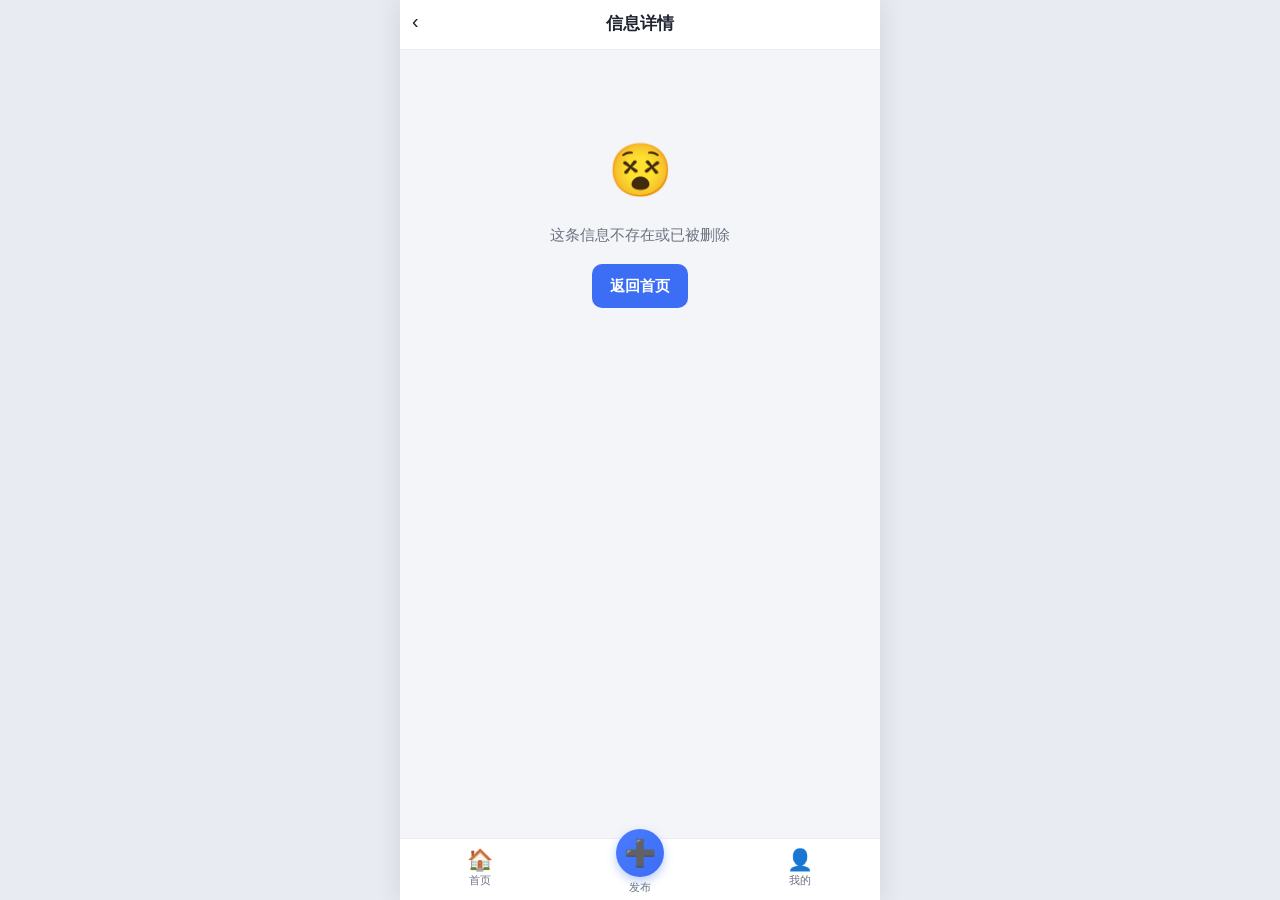
==== lost-found/detail.html @ a3d3715d "feat: 完成校园失物招领移动端Web初步构建 - 搭建首页、发布页、详情页、我的发布四个页面 - 实现 localStorage 数据层与示例数据初始化 - 实现首页列表展示、关键词搜索与筛选 -" ====
<!DOCTYPE html>
<html lang="zh-CN">
<head>
  <meta charset="UTF-8">
  <meta name="viewport" content="width=device-width, initial-scale=1.0, maximum-scale=1.0, user-scalable=no">
  <title>福大失物招领 - 信息详情</title>
  <link rel="stylesheet" href="css/style.css">
</head>
<body data-page="detail">
  <div class="app">
    <header class="page-header">
      <a class="back-btn" href="javascript:history.back()" aria-label="返回上一页">‹</a>
      <h2>信息详情</h2>
      <span class="header-placeholder"></span>
    </header>

    <main>
      <!-- 正常内容容器 -->
      <div id="detailWrap" class="detail" hidden>
        <!-- 标题区 -->
        <section class="detail-hero">
          <div class="hero-top">
            <span id="dTypeBadge" class="badge"></span>
            <span id="dStatus" class="status"></span>
          </div>
          <h2 id="dTitle"></h2>
          <p class="publish-time">发布时间：<span id="dCreatedAt"></span></p>
        </section>

        <!-- 基础信息 -->
        <section class="info-panel">
          <div class="info-row">
            <span class="info-label">物品类别</span>
            <span class="info-value" id="dCategory"></span>
          </div>
          <div class="info-row">
            <span class="info-label" id="dPlaceLabel">丢失地点</span>
            <span class="info-value" id="dLocation"></span>
          </div>
          <div class="info-row">
            <span class="info-label" id="dTimeLabel">丢失时间</span>
            <span class="info-value" id="dTime"></span>
          </div>
          <div class="info-row">
            <span class="info-label">发布者</span>
            <span class="info-value" id="dPublisher"></span>
          </div>
        </section>

        <!-- 描述 -->
        <section class="info-panel">
          <p class="panel-title">📝 物品描述</p>
          <p class="panel-content" id="dDescription"></p>
        </section>

        <!-- 联系方式 -->
        <section class="info-panel">
          <p class="panel-title">📞 联系方式</p>
          <div class="info-row">
            <div class="contact-value">
              <span class="contact-text" id="dContact"></span>
              <button type="button" class="btn btn-primary btn-copy" id="copyBtn">复制</button>
            </div>
          </div>
        </section>

        <!-- 状态操作（仅进行中显示） -->
        <div class="detail-actions" id="doneActionWrap">
          <button type="button" class="btn btn-primary btn-block" id="markDoneBtn"></button>
        </div>
      </div>

      <!-- 信息不存在 / 链接异常 -->
      <div id="notFound" class="not-found" hidden>
        <span class="empty-icon" style="font-size:52px;">😵</span>
        <p style="margin:12px 0 18px;color:var(--text-sub);">这条信息不存在或已被删除</p>
        <a class="btn btn-primary" href="index.html" style="display:inline-flex;">返回首页</a>
      </div>
    </main>

    <!-- 底部导航 -->
    <nav class="bottom-nav">
      <a class="nav-item" data-nav="index" href="index.html">
        <span class="nav-icon">🏠</span><span>首页</span>
      </a>
      <a class="nav-item nav-publish" data-nav="publish" href="publish.html">
        <span class="nav-icon">➕</span><span>发布</span>
      </a>
      <a class="nav-item" data-nav="mine" href="mine.html">
        <span class="nav-icon">👤</span><span>我的</span>
      </a>
    </nav>
  </div>

  <script src="js/storage.js"></script>
  <script src="js/common.js"></script>
  <script src="js/detail.js"></script>
</body>
</html>
---- lost-found/css/style.css ----
/* ============================================================
   福大失物招领 —— 全局样式
   移动端优先：页面最大宽度 480px 居中；不依赖任何外部字体/图片。
   ============================================================ */

/* ---------- 设计变量 ---------- */
:root {
  --primary: #3b6ef5;          /* 主色：校园蓝 */
  --primary-light: #e8efff;
  --lost: #f26a3d;             /* 寻物：暖橙 */
  --lost-light: #fff0e9;
  --found: #15a05c;            /* 招领：青绿 */
  --found-light: #e7f7ef;
  --text-main: #1f2430;
  --text-sub: #6b7280;
  --line: #ececf1;
  --bg: #f4f5f9;
  --card-bg: #ffffff;
  --danger: #e5484d;
  --radius: 14px;
  --shadow: 0 2px 10px rgba(31, 36, 48, 0.06);
  --nav-height: 62px;
}

* {
  margin: 0;
  padding: 0;
  box-sizing: border-box;
  -webkit-tap-highlight-color: transparent;
}

html, body {
  height: 100%;
}

body {
  font-family: -apple-system, BlinkMacSystemFont, 'PingFang SC', 'Hiragino Sans GB',
    'Microsoft YaHei', 'Helvetica Neue', Helvetica, Arial, sans-serif;
  font-size: 15px;
  color: var(--text-main);
  background: #e9ebf2;
  line-height: 1.55;
}

/* App 容器：手机上铺满，宽屏下最大 480px 居中，带边界阴影模拟手机 */
.app {
  max-width: 480px;
  min-height: 100vh;
  margin: 0 auto;
  background: var(--bg);
  box-shadow: 0 0 24px rgba(31, 36, 48, 0.12);
  padding-bottom: calc(var(--nav-height) + 20px); /* 给底部导航留位 */
}

a {
  color: inherit;
  text-decoration: none;
}

button {
  font-family: inherit;
  font-size: inherit;
  cursor: pointer;
  border: none;
  background: none;
}

input, select, textarea {
  font-family: inherit;
  font-size: 16px; /* >=16px 避免 iOS 聚焦自动放大 */
  color: var(--text-main);
}

.hidden {
  display: none !important;
}

/* ---------- 顶部区域 ---------- */
.app-header {
  position: sticky;
  top: 0;
  z-index: 20;
  background: linear-gradient(135deg, #4a7bff, #3b6ef5);
  color: #fff;
  padding: 14px 16px 12px;
}

.app-header h1 {
  font-size: 19px;
  font-weight: 700;
  margin-bottom: 10px;
}

.app-header .subtitle {
  font-size: 12px;
  opacity: 0.85;
  margin-left: 6px;
  font-weight: 400;
}

/* 搜索栏 */
.search-bar {
  display: flex;
  align-items: center;
  background: #fff;
  border-radius: 999px;
  padding: 0 14px;
  height: 40px;
}

.search-bar .search-icon {
  font-size: 15px;
  margin-right: 8px;
}

.search-bar input {
  flex: 1;
  border: none;
  outline: none;
  background: transparent;
  font-size: 15px;
}

/* 普通页面头部（发布/我的） */
.page-header {
  position: sticky;
  top: 0;
  z-index: 20;
  display: flex;
  align-items: center;
  height: 50px;
  padding: 0 12px;
  background: #fff;
  border-bottom: 1px solid var(--line);
}

.page-header .back-btn {
  width: 38px;
  height: 38px;
  font-size: 20px;
  color: var(--text-main);
}

.page-header h2 {
  flex: 1;
  text-align: center;
  font-size: 17px;
  font-weight: 600;
}

.page-header .header-placeholder {
  width: 38px;
}

/* ---------- Tab 与类别筛选 ---------- */
.toolbar {
  background: #fff;
  padding: 10px 16px;
  border-bottom: 1px solid var(--line);
  position: sticky;
  top: 83px; /* 紧贴首页头部 */
  z-index: 15;
}

.type-tabs {
  display: flex;
  background: var(--bg);
  border-radius: 999px;
  padding: 3px;
  margin-bottom: 10px;
}

.type-tab {
  flex: 1;
  height: 34px;
  line-height: 34px;
  text-align: center;
  border-radius: 999px;
  font-size: 14px;
  color: var(--text-sub);
  transition: all 0.2s;
}

.type-tab.active {
  background: #fff;
  color: var(--primary);
  font-weight: 600;
  box-shadow: 0 1px 4px rgba(31, 36, 48, 0.1);
}

.filter-row {
  display: flex;
  align-items: center;
}

.filter-row label {
  font-size: 13px;
  color: var(--text-sub);
  margin-right: 8px;
  white-space: nowrap;
}

.filter-row select {
  flex: 1;
  height: 34px;
  border: 1px solid var(--line);
  border-radius: 8px;
  padding: 0 10px;
  background: #fff;
  font-size: 14px;
  outline: none;
}

/* ---------- 列表与卡片 ---------- */
.list {
  padding: 12px 16px 4px;
}

.card {
  display: block;
  background: var(--card-bg);
  border-radius: var(--radius);
  padding: 14px;
  margin-bottom: 12px;
  box-shadow: var(--shadow);
  transition: transform 0.12s, box-shadow 0.12s;
}

.card:active {
  transform: scale(0.985);
  box-shadow: 0 1px 4px rgba(31, 36, 48, 0.08);
}

.card-top {
  display: flex;
  justify-content: space-between;
  align-items: center;
  margin-bottom: 8px;
}

.badge {
  display: inline-block;
  font-size: 12px;
  font-weight: 600;
  padding: 2px 10px;
  border-radius: 999px;
}

.badge-lost {
  color: var(--lost);
  background: var(--lost-light);
}

.badge-found {
  color: var(--found);
  background: var(--found-light);
}

.status {
  font-size: 12px;
  font-weight: 600;
  padding: 2px 10px;
  border-radius: 999px;
}

.status-active {
  color: var(--primary);
  background: var(--primary-light);
}

.status-done {
  color: #8a909c;
  background: #f0f1f5;
}

.card-title {
  font-size: 16px;
  font-weight: 600;
  margin-bottom: 6px;
  /* 最多两行 */
  display: -webkit-box;
  -webkit-line-clamp: 2;
  -webkit-box-orient: vertical;
  overflow: hidden;
}

.card-desc {
  font-size: 13px;
  color: var(--text-sub);
  margin-bottom: 10px;
  display: -webkit-box;
  -webkit-line-clamp: 2;
  -webkit-box-orient: vertical;
  overflow: hidden;
}

.card-meta {
  display: flex;
  flex-direction: column;
  gap: 4px;
  font-size: 13px;
  color: var(--text-sub);
  margin-bottom: 10px;
}

.card-foot {
  display: flex;
  justify-content: space-between;
  align-items: center;
  padding-top: 9px;
  border-top: 1px dashed var(--line);
  font-size: 12px;
  color: var(--text-sub);
}

/* ---------- 空状态 ---------- */
.empty {
  padding: 70px 30px;
  text-align: center;
  color: var(--text-sub);
}

.empty .empty-icon {
  font-size: 52px;
  display: block;
  margin-bottom: 14px;
}

.empty .empty-text {
  font-size: 15px;
  display: block;
  margin-bottom: 18px;
}

/* ---------- 按钮 ---------- */
.btn {
  display: inline-flex;
  align-items: center;
  justify-content: center;
  gap: 6px;
  min-height: 44px;
  padding: 0 18px;
  border-radius: 10px;
  font-size: 15px;
  font-weight: 600;
  transition: opacity 0.15s, transform 0.1s;
}

.btn:active {
  transform: scale(0.97);
}

.btn-block {
  display: flex;
  width: 100%;
}

.btn-primary {
  background: var(--primary);
  color: #fff;
}

.btn-primary:disabled {
  background: #b9c6e8;
  cursor: not-allowed;
}

.btn-outline {
  background: #fff;
  color: var(--primary);
  border: 1px solid var(--primary);
}

.btn-danger-outline {
  background: #fff;
  color: var(--danger);
  border: 1px solid #f3c2c4;
}

.btn-gray {
  background: #f0f1f5;
  color: var(--text-sub);
}

/* ---------- 表单（发布页） ---------- */
.form {
  padding: 14px 16px 20px;
}

/* 类型二选一切换 */
.type-switch {
  display: flex;
  gap: 10px;
  margin-bottom: 16px;
}

.type-option {
  flex: 1;
  border: 2px solid var(--line);
  border-radius: 12px;
  background: #fff;
  padding: 12px 0;
  text-align: center;
  font-size: 15px;
  font-weight: 600;
  color: var(--text-sub);
  transition: all 0.15s;
}

.type-option .type-emoji {
  display: block;
  font-size: 22px;
  margin-bottom: 2px;
}

.type-option.selected-lost {
  border-color: var(--lost);
  color: var(--lost);
  background: var(--lost-light);
}

.type-option.selected-found {
  border-color: var(--found);
  color: var(--found);
  background: var(--found-light);
}

.form-group {
  margin-bottom: 15px;
}

.form-group label {
  display: block;
  font-size: 14px;
  font-weight: 600;
  margin-bottom: 6px;
}

.form-group label .required {
  color: var(--danger);
  margin-right: 3px;
}

.form-control {
  width: 100%;
  min-height: 46px;
  border: 1px solid #dcdfe8;
  border-radius: 10px;
  background: #fff;
  padding: 10px 12px;
  outline: none;
  transition: border-color 0.15s;
}

.form-control:focus {
  border-color: var(--primary);
}

textarea.form-control {
  min-height: 96px;
  resize: vertical;
}

.form-group.has-error .form-control {
  border-color: var(--danger);
}

.error-text {
  display: none;
  font-size: 12px;
  color: var(--danger);
  margin-top: 4px;
}

.form-group.has-error .error-text {
  display: block;
}

.form-tip {
  font-size: 12px;
  color: var(--text-sub);
  margin-top: 4px;
}

.submit-bar {
  margin-top: 22px;
}

/* ---------- 详情页 ---------- */
.detail {
  padding: 14px 16px 20px;
}

.detail-hero {
  background: #fff;
  border-radius: var(--radius);
  padding: 16px;
  box-shadow: var(--shadow);
  margin-bottom: 12px;
}

.detail-hero .hero-top {
  display: flex;
  gap: 8px;
  margin-bottom: 10px;
}

.detail-hero h2 {
  font-size: 19px;
  line-height: 1.4;
  margin-bottom: 6px;
}

.detail-hero .publish-time {
  font-size: 12px;
  color: var(--text-sub);
}

.info-panel {
  background: #fff;
  border-radius: var(--radius);
  box-shadow: var(--shadow);
  margin-bottom: 12px;
  overflow: hidden;
}

.info-row {
  display: flex;
  padding: 13px 16px;
  font-size: 14px;
  border-bottom: 1px solid var(--line);
}

.info-row:last-child {
  border-bottom: none;
}

.info-row .info-label {
  width: 76px;
  color: var(--text-sub);
  flex-shrink: 0;
}

.info-row .info-value {
  flex: 1;
  word-break: break-all;
}

.panel-title {
  font-size: 14px;
  font-weight: 600;
  padding: 13px 16px 6px;
}

.panel-content {
  font-size: 14px;
  padding: 0 16px 14px;
  white-space: pre-wrap;
  word-break: break-all;
}

.contact-value {
  display: flex;
  align-items: center;
  gap: 10px;
  flex: 1;
}

.contact-value .contact-text {
  flex: 1;
  font-weight: 600;
  word-break: break-all;
}

.btn-copy {
  min-height: 34px;
  padding: 0 14px;
  border-radius: 8px;
  font-size: 13px;
  flex-shrink: 0;
}

.detail-actions {
  margin-top: 18px;
}

.detail-actions .btn {
  margin-bottom: 10px;
}

.not-found {
  padding: 80px 30px;
  text-align: center;
}

/* ---------- “我的发布”操作区 ---------- */
.mine-stats {
  display: flex;
  background: #fff;
  padding: 14px 16px;
  gap: 10px;
  border-bottom: 1px solid var(--line);
}

.stat-box {
  flex: 1;
  text-align: center;
  background: var(--bg);
  border-radius: 10px;
  padding: 10px 0;
}

.stat-box .stat-num {
  display: block;
  font-size: 20px;
  font-weight: 700;
  color: var(--primary);
}

.stat-box .stat-label {
  font-size: 12px;
  color: var(--text-sub);
}

.mine-actions {
  display: flex;
  gap: 8px;
  margin-top: 10px;
}

.mine-actions .btn {
  flex: 1;
  min-height: 36px;
  padding: 0 6px;
  font-size: 13px;
  border-radius: 8px;
}

/* ---------- 底部导航 ---------- */
.bottom-nav {
  position: fixed;
  bottom: 0;
  left: 50%;
  transform: translateX(-50%);
  width: 100%;
  max-width: 480px;
  height: var(--nav-height);
  display: flex;
  background: #fff;
  border-top: 1px solid var(--line);
  padding-bottom: env(safe-area-inset-bottom);
  z-index: 30;
}

.nav-item {
  flex: 1;
  display: flex;
  flex-direction: column;
  align-items: center;
  justify-content: center;
  gap: 2px;
  color: var(--text-sub);
  font-size: 11px;
}

.nav-item .nav-icon {
  font-size: 21px;
  line-height: 1;
}

.nav-item.active {
  color: var(--primary);
  font-weight: 600;
}

/* 中间“发布”凸起按钮 */
.nav-item.nav-publish .nav-icon {
  font-size: 26px;
  margin-top: -14px;
  width: 48px;
  height: 48px;
  border-radius: 50%;
  background: linear-gradient(135deg, #4a7bff, #3b6ef5);
  display: flex;
  align-items: center;
  justify-content: center;
  box-shadow: 0 4px 10px rgba(59, 110, 245, 0.35);
}

.nav-item.nav-publish.active .nav-icon {
  color: #fff;
}

/* ---------- Toast ---------- */
.toast {
  position: fixed;
  top: 18%;
  left: 50%;
  transform: translate(-50%, -8px);
  max-width: 80%;
  background: rgba(31, 36, 48, 0.9);
  color: #fff;
  font-size: 14px;
  padding: 10px 18px;
  border-radius: 10px;
  opacity: 0;
  pointer-events: none;
  transition: opacity 0.2s, transform 0.2s;
  z-index: 100;
  text-align: center;
}

.toast.show {
  opacity: 1;
  transform: translate(-50%, 0);
}

.toast-error {
  background: rgba(229, 72, 77, 0.92);
}
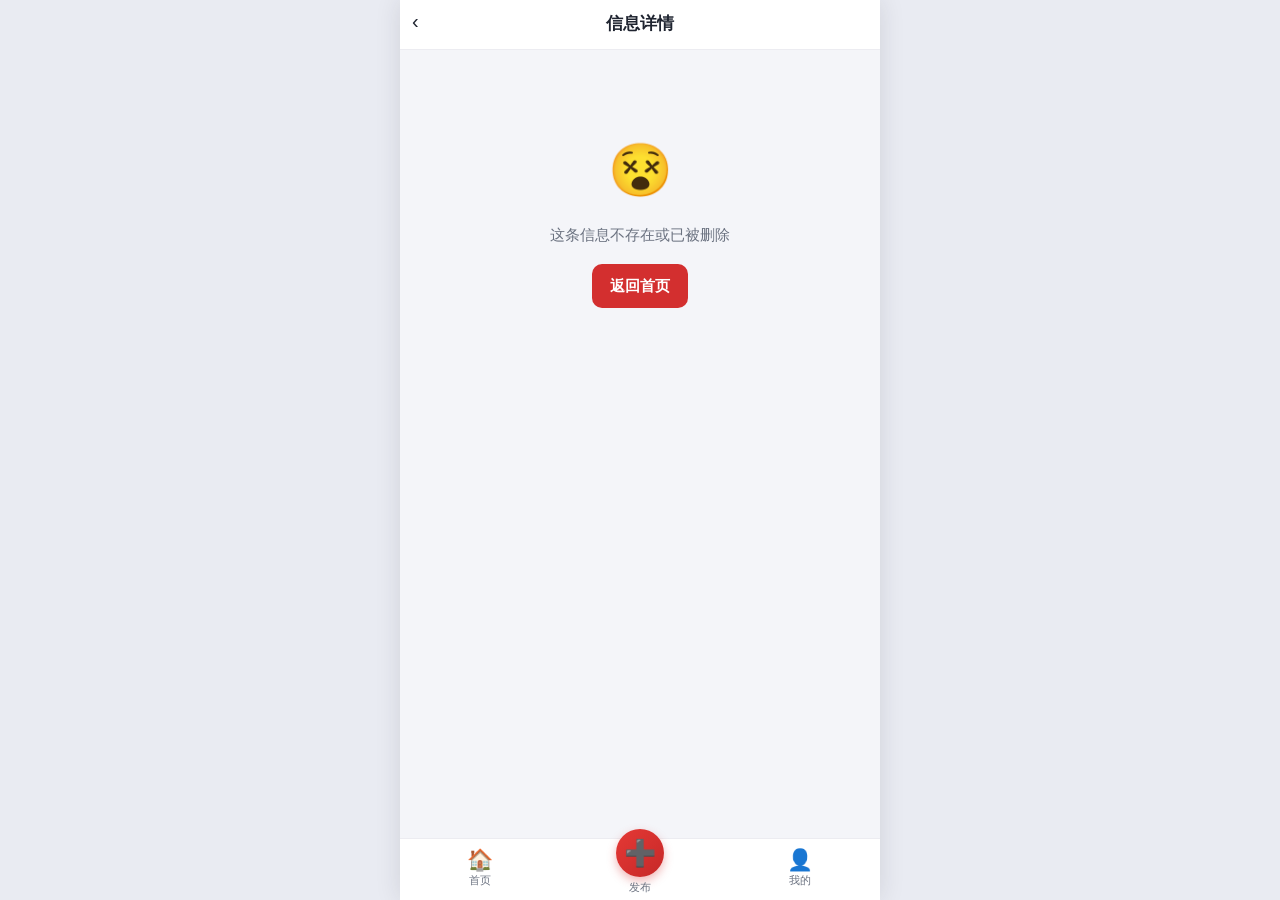
==== commit df0843e1: "feat: 完善校园失物招领移动端页面与交互 - 将全局主题色调整为红色 - 新增启动页并接入首页入口 - 发布成功后跳转成功页并提供回到主页按钮 - 新增个人中心、进一步复刻原型 - 更新 READ" ====
--- a/lost-found/detail.html
+++ b/lost-found/detail.html
@@ -64,6 +64,11 @@
           </div>
         </section>
 
+        <!-- 收藏（始终显示） -->
+        <div class="detail-actions">
+          <button type="button" class="btn btn-outline btn-block" id="favBtn"></button>
+        </div>
+
         <!-- 状态操作（仅进行中显示） -->
         <div class="detail-actions" id="doneActionWrap">
           <button type="button" class="btn btn-primary btn-block" id="markDoneBtn"></button>
@@ -86,7 +91,7 @@
       <a class="nav-item nav-publish" data-nav="publish" href="publish.html">
         <span class="nav-icon">➕</span><span>发布</span>
       </a>
-      <a class="nav-item" data-nav="mine" href="mine.html">
+      <a class="nav-item" data-nav="profile" href="profile.html">
         <span class="nav-icon">👤</span><span>我的</span>
       </a>
     </nav>
--- a/lost-found/css/style.css
+++ b/lost-found/css/style.css
@@ -5,8 +5,8 @@
 
 /* ---------- 设计变量 ---------- */
 :root {
-  --primary: #3b6ef5;          /* 主色：校园蓝 */
-  --primary-light: #e8efff;
+  --primary: #d32f2f;          /* 主色：福大红 */
+  --primary-light: #fdecea;
   --lost: #f26a3d;             /* 寻物：暖橙 */
   --lost-light: #fff0e9;
   --found: #15a05c;            /* 招领：青绿 */
@@ -80,7 +80,7 @@
   position: sticky;
   top: 0;
   z-index: 20;
-  background: linear-gradient(135deg, #4a7bff, #3b6ef5);
+  background: linear-gradient(135deg, #e53935, #c62828);
   color: #fff;
   padding: 14px 16px 12px;
 }
@@ -361,7 +361,7 @@
 }
 
 .btn-primary:disabled {
-  background: #b9c6e8;
+  background: #e5c5c6;
   cursor: not-allowed;
 }
 
@@ -680,11 +680,11 @@
   width: 48px;
   height: 48px;
   border-radius: 50%;
-  background: linear-gradient(135deg, #4a7bff, #3b6ef5);
+  background: linear-gradient(135deg, #e53935, #c62828);
   display: flex;
   align-items: center;
   justify-content: center;
-  box-shadow: 0 4px 10px rgba(59, 110, 245, 0.35);
+  box-shadow: 0 4px 10px rgba(211, 47, 47, 0.35);
 }
 
 .nav-item.nav-publish.active .nav-icon {
@@ -718,3 +718,236 @@
 .toast-error {
   background: rgba(229, 72, 77, 0.92);
 }
+
+/* ============================================================
+   个人中心 / 子页 新增样式
+   ============================================================ */
+
+/* 卡片内的主链接区域（我的发布 / 收藏页使用） */
+.mine-card-main {
+  display: block;
+}
+
+/* ---------- 个人中心 ---------- */
+.profile-card {
+  display: flex;
+  align-items: center;
+  gap: 16px;
+  padding: 24px 20px;
+  background: linear-gradient(135deg, #e53935, #c62828);
+  color: #fff;
+}
+
+.profile-avatar {
+  width: 64px;
+  height: 64px;
+  border-radius: 50%;
+  background: rgba(255, 255, 255, 0.2);
+  display: flex;
+  align-items: center;
+  justify-content: center;
+  font-size: 36px;
+  flex-shrink: 0;
+}
+
+.profile-info {
+  flex: 1;
+  min-width: 0;
+}
+
+.profile-name {
+  font-size: 20px;
+  font-weight: 700;
+  margin-bottom: 4px;
+}
+
+.profile-tip {
+  font-size: 12px;
+  opacity: 0.85;
+}
+
+.profile-stats {
+  display: flex;
+  background: #fff;
+  padding: 16px;
+  gap: 10px;
+  border-bottom: 1px solid var(--line);
+}
+
+/* ---------- 入口列表 ---------- */
+.entry-list {
+  margin: 12px 16px;
+  background: #fff;
+  border-radius: var(--radius);
+  box-shadow: var(--shadow);
+  overflow: hidden;
+}
+
+.entry-item {
+  display: flex;
+  align-items: center;
+  padding: 14px 16px;
+  border-bottom: 1px solid var(--line);
+  transition: background 0.12s;
+}
+
+.entry-item:last-child {
+  border-bottom: none;
+}
+
+.entry-item:active {
+  background: var(--bg);
+}
+
+.entry-icon {
+  font-size: 22px;
+  margin-right: 12px;
+}
+
+.entry-text {
+  flex: 1;
+  font-size: 15px;
+}
+
+.entry-arrow {
+  color: #c0c4cc;
+  font-size: 22px;
+  line-height: 1;
+}
+
+/* ---------- 设置页 ---------- */
+.avatar-options {
+  display: grid;
+  grid-template-columns: repeat(8, 1fr);
+  gap: 8px;
+}
+
+.avatar-opt {
+  width: 100%;
+  aspect-ratio: 1 / 1;
+  display: flex;
+  align-items: center;
+  justify-content: center;
+  font-size: 24px;
+  border-radius: 10px;
+  background: var(--bg);
+  cursor: pointer;
+  border: 2px solid transparent;
+  transition: all 0.15s;
+}
+
+.avatar-opt.active {
+  border-color: var(--primary);
+  background: var(--primary-light);
+}
+
+.divider {
+  border: none;
+  height: 1px;
+  background: var(--line);
+  margin: 22px 0;
+}
+
+.about {
+  background: #fff;
+  border-radius: var(--radius);
+  box-shadow: var(--shadow);
+  overflow: hidden;
+}
+
+.about-row {
+  display: flex;
+  justify-content: space-between;
+  align-items: center;
+  padding: 13px 16px;
+  font-size: 14px;
+  border-bottom: 1px solid var(--line);
+}
+
+.about-row:last-child {
+  border-bottom: none;
+}
+
+.about-row span:first-child {
+  color: var(--text-sub);
+}
+
+.about-val {
+  max-width: 60%;
+  text-align: right;
+}
+
+/* ---------- 消息通知 ---------- */
+.msg-list {
+  padding: 12px 16px;
+}
+
+.msg-item {
+  display: flex;
+  gap: 12px;
+  background: #fff;
+  border-radius: var(--radius);
+  box-shadow: var(--shadow);
+  padding: 14px;
+  margin-bottom: 10px;
+}
+
+.msg-unread {
+  background: #fffbfb;
+  border-left: 3px solid var(--primary);
+}
+
+.msg-icon {
+  width: 38px;
+  height: 38px;
+  border-radius: 50%;
+  background: var(--primary-light);
+  display: flex;
+  align-items: center;
+  justify-content: center;
+  font-size: 19px;
+  flex-shrink: 0;
+}
+
+.msg-body {
+  flex: 1;
+  min-width: 0;
+}
+
+.msg-head {
+  display: flex;
+  align-items: center;
+  gap: 6px;
+  margin-bottom: 4px;
+}
+
+.msg-type {
+  font-size: 13px;
+  font-weight: 600;
+  color: var(--primary);
+}
+
+.msg-dot {
+  width: 7px;
+  height: 7px;
+  border-radius: 50%;
+  background: var(--primary);
+}
+
+.msg-time {
+  margin-left: auto;
+  font-size: 11px;
+  color: var(--text-sub);
+}
+
+.msg-title {
+  font-size: 14px;
+  font-weight: 600;
+  margin-bottom: 3px;
+}
+
+.msg-content {
+  font-size: 13px;
+  color: var(--text-sub);
+  line-height: 1.5;
+}
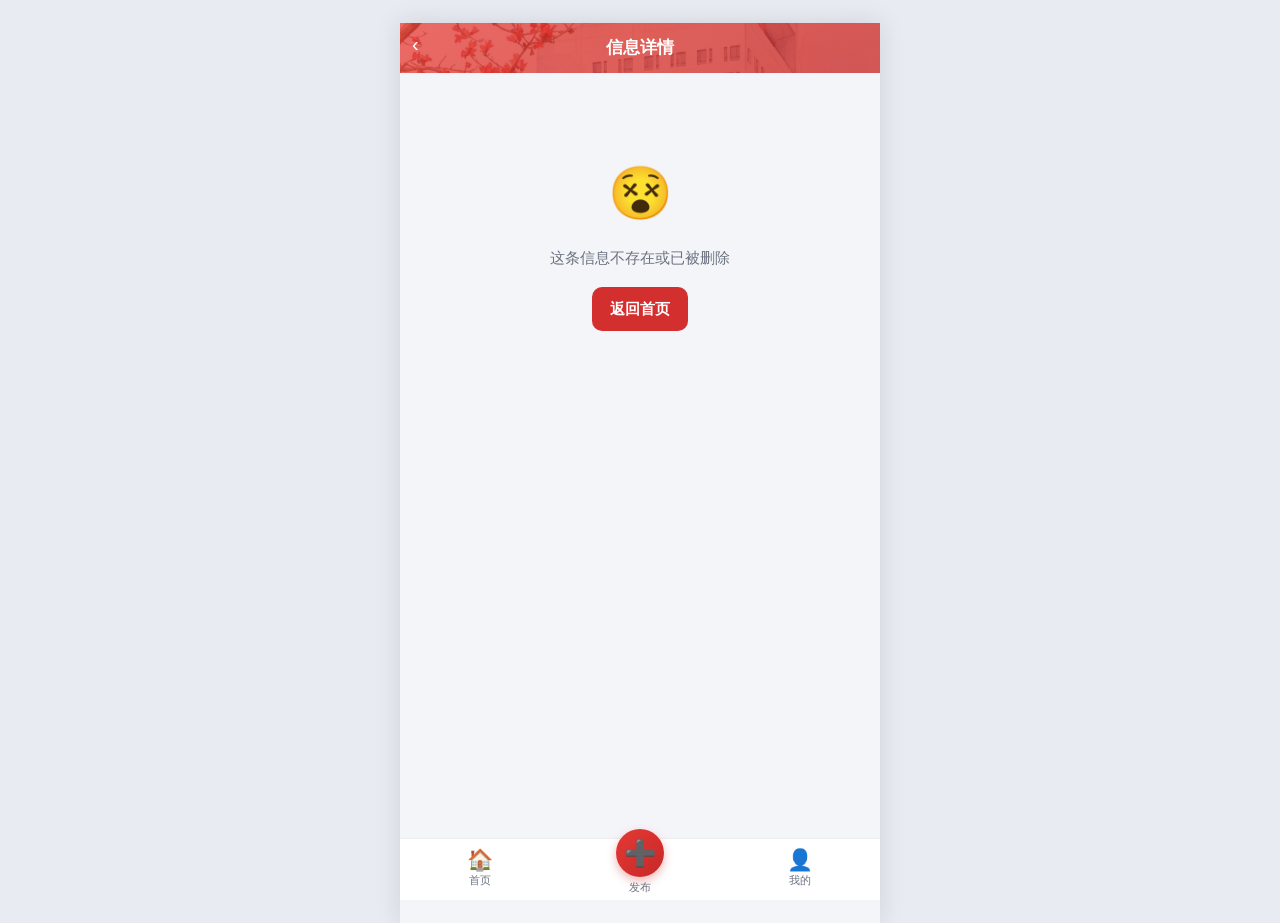
==== commit 8d089c9a: "feat: 新增校区系统、图片上传、类别自定义与登录态记忆 - 新增多校区体系（旗山/铜盘/晋江/怡山/厦门/泉港），首页支持校区切换筛选 - 发布页支持物品图片上传（最多 3 张，本地压缩），列表与" ====
--- a/lost-found/detail.html
+++ b/lost-found/detail.html
@@ -1,4 +1,4 @@
-<!DOCTYPE html>
+﻿﻿<!DOCTYPE html>
 <html lang="zh-CN">
 <head>
   <meta charset="UTF-8">
@@ -34,6 +34,10 @@
             <span class="info-value" id="dCategory"></span>
           </div>
           <div class="info-row">
+            <span class="info-label">所属校区</span>
+            <span class="info-value" id="dCampus"></span>
+          </div>
+          <div class="info-row">
             <span class="info-label" id="dPlaceLabel">丢失地点</span>
             <span class="info-value" id="dLocation"></span>
           </div>
@@ -51,6 +55,12 @@
         <section class="info-panel">
           <p class="panel-title">📝 物品描述</p>
           <p class="panel-content" id="dDescription"></p>
+        </section>
+
+        <!-- 物品图片 -->
+        <section class="info-panel" id="dGalleryPanel" hidden>
+          <p class="panel-title">🖼 物品图片</p>
+          <div class="detail-gallery" id="dGallery"></div>
         </section>
 
         <!-- 联系方式 -->
@@ -83,6 +93,11 @@
       </div>
     </main>
 
+    <!-- 全屏看图层 -->
+    <div class="img-viewer" id="imgViewer" hidden>
+      <img id="imgViewerImg" src="" alt="物品图片大图">
+    </div>
+
     <!-- 底部导航 -->
     <nav class="bottom-nav">
       <a class="nav-item" data-nav="index" href="index.html">
@@ -97,8 +112,8 @@
     </nav>
   </div>
 
-  <script src="js/storage.js"></script>
-  <script src="js/common.js"></script>
-  <script src="js/detail.js"></script>
+  <script src="js/storage.js?v=2"></script>
+  <script src="js/common.js?v=2"></script>
+  <script src="js/detail.js?v=2"></script>
 </body>
 </html>
--- a/lost-found/css/style.css
+++ b/lost-found/css/style.css
@@ -80,7 +80,10 @@
   position: sticky;
   top: 0;
   z-index: 20;
-  background: linear-gradient(135deg, #e53935, #c62828);
+  /* 白楼红花水彩素材 + 红色半透明蒙版（约 75% 不透明，参考 figma 亮度） */
+  background:
+    linear-gradient(135deg, rgba(229, 57, 53, 0.75), rgba(198, 40, 40, 0.78)),
+    url('../img/building-flower.jpg') no-repeat center 35% / cover;
   color: #fff;
   padding: 14px 16px 12px;
 }
@@ -88,7 +91,48 @@
 .app-header h1 {
   font-size: 19px;
   font-weight: 700;
+  margin-bottom: 0;
+  flex: 1;
+  min-width: 0;
+  white-space: nowrap;
+  overflow: hidden;
+  text-overflow: ellipsis;
+}
+
+/* 标题行：左标题、右校区切换 */
+.header-top {
+  display: flex;
+  align-items: center;
+  gap: 8px;
   margin-bottom: 10px;
+}
+
+.campus-select {
+  flex-shrink: 0;
+  max-width: 132px;
+  padding: 4px 8px;
+  border-radius: 999px;
+  background: rgba(255, 255, 255, 0.2);
+  color: #fff;
+  font-size: 12px;
+  line-height: 1.4;
+  border: 1px solid rgba(255, 255, 255, 0.35);
+  appearance: none;
+  -webkit-appearance: none;
+  background-image: url("data:image/svg+xml,%3Csvg xmlns='http://www.w3.org/2000/svg' width='10' height='6' viewBox='0 0 10 6' fill='none'%3E%3Cpath d='M1 1L5 5L9 1' stroke='white' stroke-width='1.5' stroke-linecap='round' stroke-linejoin='round'/%3E%3C/svg%3E");
+  background-repeat: no-repeat;
+  background-position: right 10px center;
+  padding-right: 28px;
+  cursor: pointer;
+}
+
+.campus-select:active {
+  background-color: rgba(255, 255, 255, 0.32);
+}
+
+.campus-select option {
+  color: #333;
+  background: #fff;
 }
 
 .app-header .subtitle {
@@ -130,15 +174,18 @@
   align-items: center;
   height: 50px;
   padding: 0 12px;
-  background: #fff;
-  border-bottom: 1px solid var(--line);
+  /* 与首页头部一致：水彩素材 + 红色半透明蒙版 */
+  background:
+    linear-gradient(135deg, rgba(229, 57, 53, 0.75), rgba(198, 40, 40, 0.78)),
+    url('../img/building-flower.jpg') no-repeat center 35% / cover;
+  border-bottom: none;
 }
 
 .page-header .back-btn {
   width: 38px;
   height: 38px;
   font-size: 20px;
-  color: var(--text-main);
+  color: #fff;
 }
 
 .page-header h2 {
@@ -146,6 +193,7 @@
   text-align: center;
   font-size: 17px;
   font-weight: 600;
+  color: #fff;
 }
 
 .page-header .header-placeholder {
@@ -951,3 +999,657 @@
   color: var(--text-sub);
   line-height: 1.5;
 }
+
+/* ============================================================
+   启动页 & 登录页（index 首屏引导，由 js/auth.js 控制显隐）
+   ============================================================ */
+
+/* 全屏引导视图：fixed 覆盖主界面，带淡入淡出 */
+.gate-view {
+  position: fixed;
+  inset: 0;
+  z-index: 90;
+  max-width: 480px;
+  margin: 0 auto;
+  display: flex;
+  flex-direction: column;
+  opacity: 0;
+  pointer-events: none;
+  transition: opacity 0.35s ease;
+}
+
+.gate-view[hidden] {
+  display: none;
+}
+
+.gate-view.show {
+  opacity: 1;
+  pointer-events: auto;
+}
+
+/* 引导期间锁住底层页面滚动 */
+body.gate-open {
+  overflow: hidden;
+}
+
+/* ---------- 启动页 ---------- */
+.splash-view {
+  align-items: center;
+  justify-content: center;
+  color: #fff;
+  text-align: center;
+  overflow: hidden;
+}
+
+.splash-bg {
+  position: absolute;
+  inset: 0;
+  width: 100%;
+  height: 100%;
+  object-fit: cover;
+}
+
+/* 红色渐变遮罩：压住水彩图明度，保证文字可读、统一品牌色 */
+.splash-mask {
+  position: absolute;
+  inset: 0;
+  background: linear-gradient(180deg,
+    rgba(198, 40, 40, 0.55) 0%,
+    rgba(183, 28, 28, 0.28) 42%,
+    rgba(127, 20, 20, 0.62) 100%);
+}
+
+.splash-content {
+  position: relative;
+  z-index: 1;
+  display: flex;
+  flex-direction: column;
+  align-items: center;
+  padding: 0 24px;
+}
+
+.splash-logo {
+  font-size: 84px;
+  line-height: 1;
+  margin-bottom: 18px;
+  animation: floatY 2.4s ease-in-out infinite;
+  filter: drop-shadow(0 6px 16px rgba(0, 0, 0, 0.25));
+}
+
+.splash-title {
+  font-size: 30px;
+  font-weight: 800;
+  letter-spacing: 2px;
+  margin-bottom: 10px;
+  text-shadow: 0 2px 12px rgba(0, 0, 0, 0.3);
+}
+
+.splash-subtitle {
+  font-size: 14px;
+  opacity: 0.95;
+  margin-bottom: 44px;
+  text-shadow: 0 1px 8px rgba(0, 0, 0, 0.3);
+}
+
+.splash-bar {
+  width: 200px;
+  height: 4px;
+  background: rgba(255, 255, 255, 0.35);
+  border-radius: 999px;
+  overflow: hidden;
+  margin-bottom: 14px;
+}
+
+.splash-bar .bar-inner {
+  height: 100%;
+  width: 0;
+  background: #fff;
+  border-radius: 999px;
+  animation: loadBar 2.3s ease forwards;
+}
+
+.splash-skip {
+  font-size: 12px;
+  opacity: 0.85;
+}
+
+.splash-footer {
+  position: absolute;
+  bottom: 22px;
+  left: 0;
+  right: 0;
+  font-size: 12px;
+  opacity: 0.85;
+  z-index: 1;
+}
+
+@keyframes floatY {
+  0%, 100% { transform: translateY(0); }
+  50% { transform: translateY(-10px); }
+}
+
+@keyframes loadBar {
+  0% { width: 0; }
+  100% { width: 100%; }
+}
+
+/* ---------- 登录页 ---------- */
+.login-view {
+  background: var(--bg);
+  overflow-y: auto;
+}
+
+.login-hero {
+  position: relative;
+  height: 236px;
+  flex-shrink: 0;
+}
+
+.login-bg {
+  width: 100%;
+  height: 100%;
+  object-fit: cover;
+  display: block;
+}
+
+.login-hero-mask {
+  position: absolute;
+  inset: 0;
+  background: linear-gradient(180deg,
+    rgba(229, 57, 53, 0.12) 0%,
+    rgba(198, 40, 40, 0.42) 55%,
+    rgba(183, 28, 28, 0.78) 100%);
+}
+
+.login-hero-text {
+  position: absolute;
+  inset: 0;
+  display: flex;
+  flex-direction: column;
+  align-items: center;
+  justify-content: center;
+  color: #fff;
+}
+
+.login-logo {
+  font-size: 54px;
+  line-height: 1;
+  margin-bottom: 12px;
+  filter: drop-shadow(0 4px 10px rgba(0, 0, 0, 0.25));
+}
+
+.login-app-name {
+  font-size: 24px;
+  font-weight: 800;
+  letter-spacing: 2px;
+  margin-bottom: 6px;
+  text-shadow: 0 2px 10px rgba(0, 0, 0, 0.28);
+}
+
+.login-slogan {
+  font-size: 13px;
+  opacity: 0.92;
+}
+
+/* 白色圆角面板：上滑卡片叠在水彩图上 */
+.login-panel {
+  position: relative;
+  z-index: 1;
+  flex: 1;
+  margin-top: -18px;
+  border-radius: 20px 20px 0 0;
+  background: var(--bg);
+  box-shadow: 0 -4px 16px rgba(31, 36, 48, 0.08);
+  padding: 24px 22px 30px;
+}
+
+.login-title {
+  font-size: 21px;
+  font-weight: 700;
+}
+
+.login-tip {
+  font-size: 13px;
+  color: var(--text-sub);
+  margin: 6px 0 18px;
+}
+
+/* 带图标的输入框容器 */
+.input-wrap {
+  display: flex;
+  align-items: center;
+  height: 46px;
+  background: #fff;
+  border: 1px solid #dcdfe8;
+  border-radius: 12px;
+  padding: 0 12px;
+  transition: border-color 0.15s;
+}
+
+.input-wrap:focus-within {
+  border-color: var(--primary);
+}
+
+.form-group.has-error .input-wrap {
+  border-color: var(--danger);
+}
+
+.input-icon {
+  font-size: 15px;
+  margin-right: 8px;
+  flex-shrink: 0;
+}
+
+.input-wrap .form-control {
+  flex: 1;
+  min-height: 44px;
+  border: none;
+  background: transparent;
+  padding: 0;
+  outline: none;
+}
+
+.pwd-toggle {
+  width: 32px;
+  height: 32px;
+  font-size: 16px;
+  flex-shrink: 0;
+  color: var(--text-sub);
+}
+
+.login-row {
+  display: flex;
+  justify-content: space-between;
+  align-items: center;
+  margin: 2px 0 16px;
+}
+
+.link-btn {
+  font-size: 13px;
+  color: var(--primary);
+}
+
+.login-btn {
+  margin-top: 4px;
+  background: linear-gradient(135deg, #e53935, #c62828);
+}
+
+.login-links {
+  margin-top: 18px;
+  text-align: center;
+}
+
+.login-agreement {
+  margin-top: 26px;
+  font-size: 11px;
+  color: var(--text-sub);
+  text-align: center;
+  line-height: 1.7;
+}
+
+/* ============================================================
+   发布成功页（荷花亭榭全屏背景）
+   ============================================================ */
+.success-bg {
+  position: fixed;
+  inset: 0;
+  z-index: 0;
+}
+.success-bg img {
+  width: 100%;
+  height: 100%;
+  object-fit: cover;
+  object-position: center center;    /* 建筑主体居中 */
+  display: block;
+}
+.success-bg .success-bg-mask {
+  position: absolute;
+  inset: 0;
+  background: linear-gradient(180deg,
+    rgba(198, 40, 40, 0.35) 0%,
+    rgba(183, 28, 28, 0.55) 50%,
+    rgba(127, 20, 20, 0.72) 100%);
+}
+
+.success-view {
+  position: relative;
+  z-index: 1;
+  min-height: 100vh;
+  display: flex;
+  flex-direction: column;
+  align-items: center;
+  justify-content: center;
+  padding: 40px 24px;
+  color: #fff;
+}
+
+.success-view .success-icon {
+  display: flex;
+  justify-content: center;
+  margin-bottom: 16px;
+}
+.success-view .success-circle {
+  stroke: #fff;
+  stroke-width: 3;
+  stroke-dasharray: 166;
+  stroke-dashoffset: 166;
+  animation: drawCircle 0.6s ease forwards;
+}
+.success-view .success-check {
+  stroke: #fff;
+  stroke-width: 4;
+  stroke-linecap: round;
+  stroke-linejoin: round;
+  stroke-dasharray: 48;
+  stroke-dashoffset: 48;
+  animation: drawCheck 0.35s 0.5s ease forwards;
+}
+@keyframes drawCircle { to { stroke-dashoffset: 0; } }
+@keyframes drawCheck { to { stroke-dashoffset: 0; } }
+
+.success-view .success-title {
+  font-size: 26px;
+  font-weight: 800;
+  margin-bottom: 6px;
+  text-shadow: 0 2px 10px rgba(0,0,0,0.25);
+}
+.success-view .success-desc {
+  font-size: 14px;
+  opacity: 0.9;
+  margin-bottom: 24px;
+  text-shadow: 0 1px 6px rgba(0,0,0,0.25);
+}
+
+.success-view .success-card {
+  background: rgba(255, 255, 255, 0.92);
+  color: var(--text-main);
+  border-radius: var(--radius);
+  box-shadow: 0 8px 24px rgba(0,0,0,0.15);
+  padding: 18px 16px;
+  text-align: left;
+  width: 100%;
+  max-width: 400px;
+  margin-bottom: 28px;
+}
+.success-view .success-card-top {
+  display: flex;
+  gap: 8px;
+  margin-bottom: 8px;
+}
+.success-view .success-card-title {
+  font-size: 16px;
+  font-weight: 600;
+  margin-bottom: 8px;
+}
+.success-view .success-card-meta {
+  display: flex;
+  flex-direction: column;
+  gap: 4px;
+  font-size: 13px;
+  color: var(--text-sub);
+}
+
+.success-view .success-actions {
+  width: 100%;
+  max-width: 400px;
+  display: flex;
+  flex-direction: column;
+  gap: 12px;
+}
+.success-view .success-actions .btn-primary {
+  background: #fff;
+  color: var(--primary);
+  font-weight: 700;
+  box-shadow: 0 4px 12px rgba(0,0,0,0.12);
+}
+.success-view .success-actions .btn-outline {
+  background: rgba(255,255,255,0.15);
+  color: #fff;
+  border-color: rgba(255,255,255,0.5);
+}
+
+/* ============================================================
+   发布页：地点提示、图片上传、底部弹层
+   ============================================================ */
+
+/* 地点 label 旁的灰色说明 */
+.field-hint {
+  font-size: 11px;
+  font-weight: 400;
+  color: var(--text-sub);
+  margin-left: 6px;
+}
+
+/* 地点输入框 + 右侧快捷选择下拉 */
+.location-row {
+  display: flex;
+  gap: 8px;
+}
+
+.location-row .form-control {
+  flex: 1;
+}
+
+.location-select {
+  width: 110px;
+  height: 44px;
+  border: 1px solid var(--line);
+  border-radius: 12px;
+  padding: 0 10px;
+  background: #fff;
+  font-size: 14px;
+  color: var(--text-sub);
+  outline: none;
+  appearance: none;
+  -webkit-appearance: none;
+  background-image: url("data:image/svg+xml,%3Csvg xmlns='http://www.w3.org/2000/svg' width='10' height='6' viewBox='0 0 10 6' fill='none'%3E%3Cpath d='M1 1L5 5L9 1' stroke='%23999' stroke-width='1.5' stroke-linecap='round' stroke-linejoin='round'/%3E%3C/svg%3E");
+  background-repeat: no-repeat;
+  background-position: right 10px center;
+  padding-right: 28px;
+  cursor: pointer;
+}
+
+/* ---------- 图片上传 ---------- */
+.img-uploader {
+  display: flex;
+  flex-wrap: wrap;
+  gap: 10px;
+}
+
+.img-preview-list {
+  display: contents; /* 让预览项与添加按钮同属一个 flex 流 */
+}
+
+.img-preview-item {
+  position: relative;
+  width: 78px;
+  height: 78px;
+  border-radius: 12px;
+  overflow: hidden;
+  background: var(--bg);
+}
+
+.img-preview-item img {
+  width: 100%;
+  height: 100%;
+  object-fit: cover;
+  display: block;
+}
+
+.img-remove {
+  position: absolute;
+  top: 3px;
+  right: 3px;
+  width: 20px;
+  height: 20px;
+  border-radius: 50%;
+  background: rgba(0, 0, 0, 0.55);
+  color: #fff;
+  font-size: 11px;
+  line-height: 20px;
+  text-align: center;
+  padding: 0;
+}
+
+.img-add {
+  width: 78px;
+  height: 78px;
+  border: 1.5px dashed #d0d4de;
+  border-radius: 12px;
+  background: #fafbfc;
+  display: flex;
+  flex-direction: column;
+  align-items: center;
+  justify-content: center;
+  gap: 4px;
+  color: var(--text-sub);
+  text-align: center;
+}
+
+.img-add:active {
+  background: var(--bg);
+}
+
+.img-add .img-add-plus {
+  font-size: 22px;
+  line-height: 1;
+}
+
+.img-add .img-add-text {
+  font-size: 11px;
+  line-height: 1.3;
+}
+
+/* ---------- 底部弹层（校区切换 / 地点快选共用） ---------- */
+.sheet-mask {
+  position: fixed;
+  inset: 0;
+  z-index: 80;
+  background: rgba(0, 0, 0, 0.45);
+  max-width: 480px;
+  margin: 0 auto;
+}
+
+.sheet {
+  position: fixed;
+  left: 50%;
+  bottom: 0;
+  transform: translateX(-50%);
+  z-index: 81;
+  width: 100%;
+  max-width: 480px;
+  max-height: 70vh;
+  background: #fff;
+  border-radius: 12px 12px 0 0;
+  display: flex;
+  flex-direction: column;
+  padding-bottom: env(safe-area-inset-bottom);
+}
+
+.sheet-head {
+  display: flex;
+  align-items: center;
+  justify-content: space-between;
+  padding: 14px 18px 10px;
+  border-bottom: 1px solid var(--line);
+}
+
+.sheet-title {
+  font-size: 16px;
+  font-weight: 700;
+}
+
+.sheet-close {
+  width: 30px;
+  height: 30px;
+  border-radius: 50%;
+  background: var(--bg);
+  color: var(--text-sub);
+  font-size: 13px;
+  padding: 0;
+}
+
+.sheet-body {
+  overflow-y: auto;
+  padding: 8px 12px 18px;
+}
+
+.sheet-option {
+  display: block;
+  width: 100%;
+  text-align: left;
+  padding: 13px 10px;
+  font-size: 15px;
+  color: var(--text-main);
+  border-bottom: 1px solid var(--line);
+  background: none;
+}
+
+.sheet-option:last-child {
+  border-bottom: none;
+}
+
+.sheet-option:active {
+  background: var(--bg);
+}
+
+.sheet-option.selected {
+  color: var(--primary);
+  font-weight: 700;
+}
+
+/* ---------- 卡片缩略图 ---------- */
+.card-imgs {
+  display: flex;
+  gap: 8px;
+  overflow-x: auto;
+  margin: 2px 0 10px;
+  padding-bottom: 2px;
+}
+
+.card-imgs img {
+  width: 72px;
+  height: 72px;
+  flex-shrink: 0;
+  object-fit: cover;
+  border-radius: 12px;
+  background: var(--bg);
+}
+
+/* ---------- 详情页画廊 ---------- */
+.detail-gallery {
+  display: flex;
+  flex-wrap: wrap;
+  gap: 8px;
+  padding: 0 16px 14px;
+}
+
+.detail-gallery img {
+  width: calc((100% - 16px) / 3);
+  aspect-ratio: 1 / 1;
+  object-fit: cover;
+  border-radius: 12px;
+  background: var(--bg);
+}
+
+/* ---------- 全屏看图 ---------- */
+.img-viewer {
+  position: fixed;
+  inset: 0;
+  z-index: 120;
+  background: rgba(0, 0, 0, 0.9);
+  display: flex;
+  align-items: center;
+  justify-content: center;
+  padding: 20px;
+}
+
+.img-viewer[hidden] {
+  display: none;
+}
+
+.img-viewer img {
+  max-width: 100%;
+  max-height: 100%;
+  border-radius: 12px;
+}
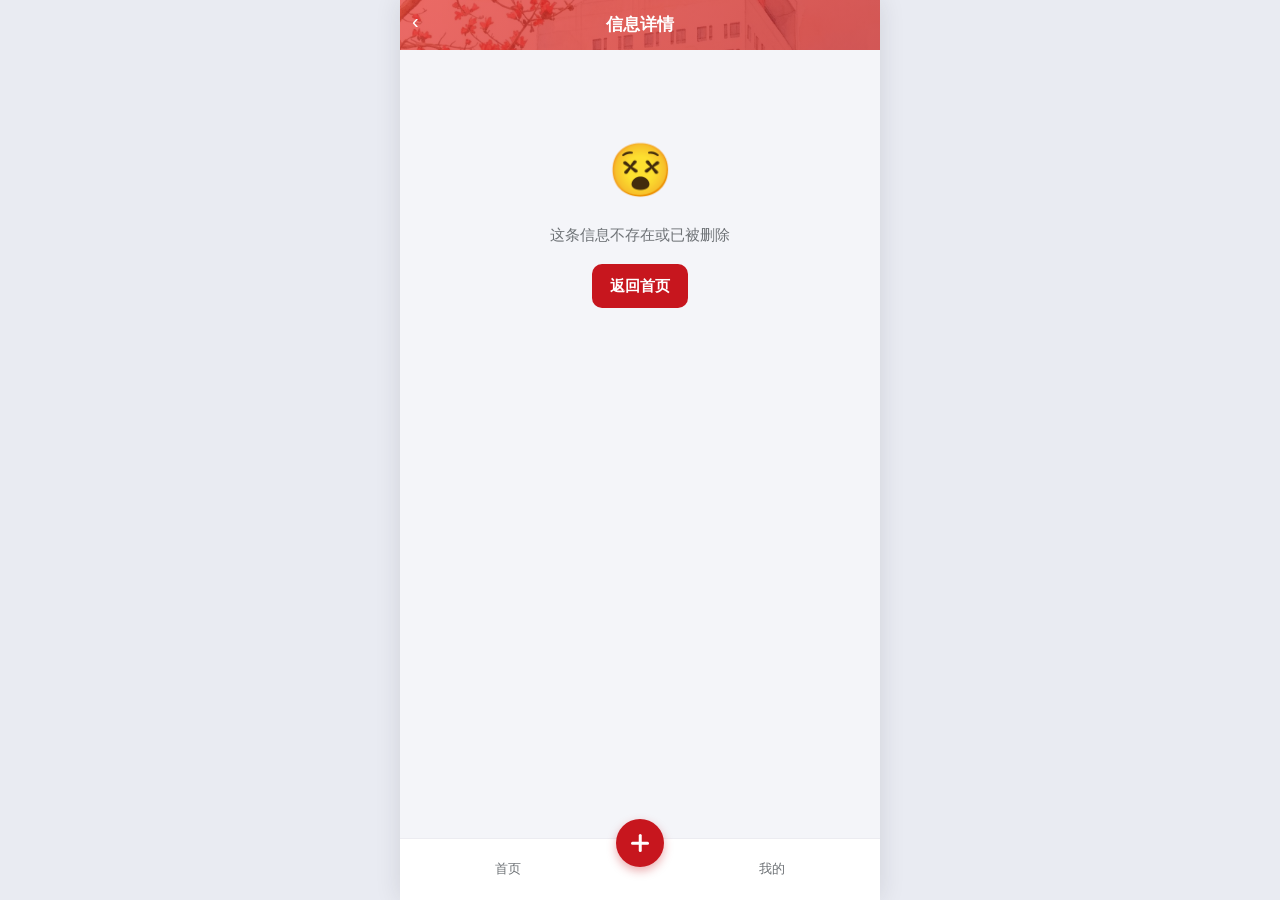
==== commit 939c9815: "style: 按 Figma 原型对齐首页 UI 视觉 启动页与登录页 - 启动页去掉红色蒙版，改为浅色水彩全屏；白底圆形校徽替代 emoji - 红色标题、动态校区副标题、红色校训，移除加载进度条 " ====
--- a/lost-found/detail.html
+++ b/lost-found/detail.html
@@ -1,4 +1,4 @@
-﻿﻿<!DOCTYPE html>
+<!DOCTYPE html>
 <html lang="zh-CN">
 <head>
   <meta charset="UTF-8">
@@ -99,16 +99,10 @@
     </div>
 
     <!-- 底部导航 -->
-    <nav class="bottom-nav">
-      <a class="nav-item" data-nav="index" href="index.html">
-        <span class="nav-icon">🏠</span><span>首页</span>
-      </a>
-      <a class="nav-item nav-publish" data-nav="publish" href="publish.html">
-        <span class="nav-icon">➕</span><span>发布</span>
-      </a>
-      <a class="nav-item" data-nav="profile" href="profile.html">
-        <span class="nav-icon">👤</span><span>我的</span>
-      </a>
+        <nav class="bottom-nav">
+      <a class="nav-item" data-nav="index" href="index.html">首页</a>
+      <a class="nav-item nav-publish" data-nav="publish" href="publish.html" aria-label="发布"></a>
+      <a class="nav-item" data-nav="profile" href="profile.html">我的</a>
     </nav>
   </div>
 
--- a/lost-found/css/style.css
+++ b/lost-found/css/style.css
@@ -5,14 +5,14 @@
 
 /* ---------- 设计变量 ---------- */
 :root {
-  --primary: #d32f2f;          /* 主色：福大红 */
+  --primary: #c7161e;          /* 主色：福大红（Figma 设计稿） */
   --primary-light: #fdecea;
   --lost: #f26a3d;             /* 寻物：暖橙 */
   --lost-light: #fff0e9;
   --found: #15a05c;            /* 招领：青绿 */
   --found-light: #e7f7ef;
   --text-main: #1f2430;
-  --text-sub: #6b7280;
+  --text-sub: #6e7276;
   --line: #ececf1;
   --bg: #f4f5f9;
   --card-bg: #ffffff;
@@ -52,6 +52,11 @@
   padding-bottom: calc(var(--nav-height) + 20px); /* 给底部导航留位 */
 }
 
+/* 首页列表底色：Figma 米白 #F6F7F4（仅首页，不影响其他页） */
+body[data-page="index"] .app {
+  background: #f6f7f4;
+}
+
 a {
   color: inherit;
   text-decoration: none;
@@ -75,23 +80,33 @@
   display: none !important;
 }
 
-/* ---------- 顶部区域 ---------- */
+/* ---------- 顶部区域（白底 + 极淡水彩） ---------- */
 .app-header {
   position: sticky;
   top: 0;
   z-index: 20;
-  /* 白楼红花水彩素材 + 红色半透明蒙版（约 75% 不透明，参考 figma 亮度） */
+  /* 白楼红花水彩 + 强白色蒙版压淡，接近白底 */
   background:
-    linear-gradient(135deg, rgba(229, 57, 53, 0.75), rgba(198, 40, 40, 0.78)),
+    linear-gradient(180deg, rgba(255, 255, 255, 0.92), rgba(255, 255, 255, 0.88)),
     url('../img/building-flower.jpg') no-repeat center 35% / cover;
-  color: #fff;
+  color: var(--text-main);
   padding: 14px 16px 12px;
+}
+
+.header-logo {
+  width: 30px;
+  height: 30px;
+  border-radius: 50%;
+  object-fit: contain;
+  flex-shrink: 0;
+  margin-right: 8px;
 }
 
 .app-header h1 {
   font-size: 19px;
   font-weight: 700;
-  margin-bottom: 0;
+  color: var(--primary);
+  margin: 0;
   flex: 1;
   min-width: 0;
   white-space: nowrap;
@@ -99,35 +114,34 @@
   text-overflow: ellipsis;
 }
 
-/* 标题行：左标题、右校区切换 */
+/* 标题行：左校徽+标题、右校区切换 */
 .header-top {
   display: flex;
   align-items: center;
-  gap: 8px;
-  margin-bottom: 10px;
+  gap: 6px;
+  margin-bottom: 12px;
 }
 
 .campus-select {
   flex-shrink: 0;
   max-width: 132px;
-  padding: 4px 8px;
+  padding: 5px 26px 5px 12px;
   border-radius: 999px;
-  background: rgba(255, 255, 255, 0.2);
-  color: #fff;
+  background: #fff;
+  color: #5b87a6;
   font-size: 12px;
   line-height: 1.4;
-  border: 1px solid rgba(255, 255, 255, 0.35);
+  border: 1px solid #e2e4ea;
   appearance: none;
   -webkit-appearance: none;
-  background-image: url("data:image/svg+xml,%3Csvg xmlns='http://www.w3.org/2000/svg' width='10' height='6' viewBox='0 0 10 6' fill='none'%3E%3Cpath d='M1 1L5 5L9 1' stroke='white' stroke-width='1.5' stroke-linecap='round' stroke-linejoin='round'/%3E%3C/svg%3E");
+  background-image: url("data:image/svg+xml,%3Csvg xmlns='http://www.w3.org/2000/svg' width='10' height='6' viewBox='0 0 10 6' fill='none'%3E%3Cpath d='M1 1L5 5L9 1' stroke='%235B87A6' stroke-width='1.5' stroke-linecap='round' stroke-linejoin='round'/%3E%3C/svg%3E");
   background-repeat: no-repeat;
   background-position: right 10px center;
-  padding-right: 28px;
   cursor: pointer;
 }
 
 .campus-select:active {
-  background-color: rgba(255, 255, 255, 0.32);
+  background-color: #f4f6f9;
 }
 
 .campus-select option {
@@ -135,26 +149,14 @@
   background: #fff;
 }
 
-.app-header .subtitle {
-  font-size: 12px;
-  opacity: 0.85;
-  margin-left: 6px;
-  font-weight: 400;
-}
-
 /* 搜索栏 */
 .search-bar {
   display: flex;
   align-items: center;
-  background: #fff;
+  background: #f2f3f0;
   border-radius: 999px;
-  padding: 0 14px;
-  height: 40px;
-}
-
-.search-bar .search-icon {
-  font-size: 15px;
-  margin-right: 8px;
+  padding: 0 16px;
+  height: 38px;
 }
 
 .search-bar input {
@@ -162,7 +164,8 @@
   border: none;
   outline: none;
   background: transparent;
-  font-size: 15px;
+  font-size: 14px;
+  color: var(--text-main);
 }
 
 /* 普通页面头部（发布/我的） */
@@ -203,37 +206,79 @@
 /* ---------- Tab 与类别筛选 ---------- */
 .toolbar {
   background: #fff;
-  padding: 10px 16px;
+  padding: 6px 16px 10px;
   border-bottom: 1px solid var(--line);
   position: sticky;
-  top: 83px; /* 紧贴首页头部 */
+  top: 105px; /* 紧贴首页头部（header 含校徽+搜索栏） */
   z-index: 15;
 }
 
 .type-tabs {
   display: flex;
-  background: var(--bg);
+  gap: 22px;
+  margin-bottom: 10px;
+}
+
+.type-tab {
+  position: relative;
+  height: 32px;
+  line-height: 32px;
+  padding: 0 2px;
+  text-align: center;
+  font-size: 15px;
+  color: var(--text-sub);
+  transition: color 0.2s;
+}
+
+.type-tab.active {
+  color: var(--primary);
+  font-weight: 700;
+}
+
+/* 红色短下划线 */
+.type-tab.active::after {
+  content: '';
+  position: absolute;
+  left: 50%;
+  bottom: 2px;
+  transform: translateX(-50%);
+  width: 22px;
+  height: 3px;
   border-radius: 999px;
-  padding: 3px;
-  margin-bottom: 10px;
-}
-
-.type-tab {
-  flex: 1;
-  height: 34px;
-  line-height: 34px;
-  text-align: center;
+  background: var(--primary);
+}
+
+/* 类别胶囊（横滑） */
+.category-pills {
+  display: flex;
+  gap: 8px;
+  overflow-x: auto;
+  padding-bottom: 2px;
+  -webkit-overflow-scrolling: touch;
+  scrollbar-width: none;
+}
+
+.category-pills::-webkit-scrollbar {
+  display: none;
+}
+
+.cat-pill {
+  flex-shrink: 0;
+  height: 28px;
+  padding: 0 14px;
   border-radius: 999px;
-  font-size: 14px;
-  color: var(--text-sub);
-  transition: all 0.2s;
-}
-
-.type-tab.active {
-  background: #fff;
+  background: #f2f3f0;
+  color: var(--text-sub);
+  font-size: 13px;
+  line-height: 28px;
+  white-space: nowrap;
+  transition: all 0.15s;
+}
+
+.cat-pill.active {
+  background: var(--primary-light);
   color: var(--primary);
   font-weight: 600;
-  box-shadow: 0 1px 4px rgba(31, 36, 48, 0.1);
 }
 
 .filter-row {
@@ -265,7 +310,8 @@
 }
 
 .card {
-  display: block;
+  display: flex;
+  gap: 12px;
   background: var(--card-bg);
   border-radius: var(--radius);
   padding: 14px;
@@ -279,41 +325,46 @@
   box-shadow: 0 1px 4px rgba(31, 36, 48, 0.08);
 }
 
-.card-top {
+/* 左侧类别图标块 */
+.card-icon {
+  flex-shrink: 0;
+  width: 45px;
+  height: 45px;
+  border-radius: 12px;
+  background: var(--primary-light);
+  color: var(--primary);
+  font-size: 22px;
+  display: flex;
+  align-items: center;
+  justify-content: center;
+}
+
+.card-body {
+  flex: 1;
+  min-width: 0;
+}
+
+.card-head {
   display: flex;
   justify-content: space-between;
-  align-items: center;
-  margin-bottom: 8px;
-}
-
-.badge {
-  display: inline-block;
+  align-items: flex-start;
+  gap: 8px;
+  margin-bottom: 6px;
+}
+
+.status {
+  flex-shrink: 0;
   font-size: 12px;
   font-weight: 600;
   padding: 2px 10px;
   border-radius: 999px;
-}
-
-.badge-lost {
-  color: var(--lost);
-  background: var(--lost-light);
-}
-
-.badge-found {
-  color: var(--found);
-  background: var(--found-light);
-}
-
-.status {
-  font-size: 12px;
-  font-weight: 600;
-  padding: 2px 10px;
-  border-radius: 999px;
-}
-
+  white-space: nowrap;
+}
+
+/* 进行中：黄色胶囊（Figma 设计稿） */
 .status-active {
-  color: var(--primary);
-  background: var(--primary-light);
+  color: #efaa17;
+  background: #fdf3e0;
 }
 
 .status-done {
@@ -324,8 +375,7 @@
 .card-title {
   font-size: 16px;
   font-weight: 600;
-  margin-bottom: 6px;
-  /* 最多两行 */
+  color: var(--text-main);
   display: -webkit-box;
   -webkit-line-clamp: 2;
   -webkit-box-orient: vertical;
@@ -335,30 +385,36 @@
 .card-desc {
   font-size: 13px;
   color: var(--text-sub);
-  margin-bottom: 10px;
+  margin-bottom: 8px;
   display: -webkit-box;
   -webkit-line-clamp: 2;
   -webkit-box-orient: vertical;
   overflow: hidden;
 }
 
+/* 单行 meta：校区（红粗）· 地点 · 相对时间 */
 .card-meta {
-  display: flex;
-  flex-direction: column;
-  gap: 4px;
-  font-size: 13px;
-  color: var(--text-sub);
-  margin-bottom: 10px;
+  font-size: 12px;
+  color: var(--text-sub);
+  margin-bottom: 8px;
+  white-space: nowrap;
+  overflow: hidden;
+  text-overflow: ellipsis;
+}
+
+.meta-campus {
+  color: var(--primary);
+  font-weight: 700;
 }
 
 .card-foot {
   display: flex;
   justify-content: space-between;
   align-items: center;
-  padding-top: 9px;
+  padding-top: 8px;
   border-top: 1px dashed var(--line);
-  font-size: 12px;
-  color: var(--text-sub);
+  font-size: 11px;
+  color: #9a9ea6;
 }
 
 /* ---------- 空状态 ---------- */
@@ -706,14 +762,9 @@
   flex-direction: column;
   align-items: center;
   justify-content: center;
-  gap: 2px;
-  color: var(--text-sub);
-  font-size: 11px;
-}
-
-.nav-item .nav-icon {
-  font-size: 21px;
-  line-height: 1;
+  color: var(--text-sub);
+  font-size: 13px;
+  transition: color 0.15s;
 }
 
 .nav-item.active {
@@ -722,21 +773,40 @@
 }
 
 /* 中间“发布”凸起按钮 */
-.nav-item.nav-publish .nav-icon {
-  font-size: 26px;
-  margin-top: -14px;
+.nav-item.nav-publish {
+  position: relative;
   width: 48px;
   height: 48px;
+  margin: -20px auto 0;
   border-radius: 50%;
-  background: linear-gradient(135deg, #e53935, #c62828);
-  display: flex;
-  align-items: center;
-  justify-content: center;
-  box-shadow: 0 4px 10px rgba(211, 47, 47, 0.35);
-}
-
-.nav-item.nav-publish.active .nav-icon {
-  color: #fff;
+  background: var(--primary);
+  box-shadow: 0 4px 10px rgba(199, 22, 30, 0.35);
+  flex: 0 0 auto;
+}
+
+.nav-item.nav-publish::before,
+.nav-item.nav-publish::after {
+  content: '';
+  position: absolute;
+  top: 50%;
+  left: 50%;
+  background: #fff;
+  border-radius: 2px;
+  transform: translate(-50%, -50%);
+}
+
+.nav-item.nav-publish::before {
+  width: 18px;
+  height: 2.5px;
+}
+
+.nav-item.nav-publish::after {
+  width: 2.5px;
+  height: 18px;
+}
+
+.nav-item.nav-publish:active {
+  transform: scale(0.94);
 }
 
 /* ---------- Toast ---------- */
@@ -1036,7 +1106,7 @@
 .splash-view {
   align-items: center;
   justify-content: center;
-  color: #fff;
+  color: var(--primary);
   text-align: center;
   overflow: hidden;
 }
@@ -1049,16 +1119,6 @@
   object-fit: cover;
 }
 
-/* 红色渐变遮罩：压住水彩图明度，保证文字可读、统一品牌色 */
-.splash-mask {
-  position: absolute;
-  inset: 0;
-  background: linear-gradient(180deg,
-    rgba(198, 40, 40, 0.55) 0%,
-    rgba(183, 28, 28, 0.28) 42%,
-    rgba(127, 20, 20, 0.62) 100%);
-}
-
 .splash-content {
   position: relative;
   z-index: 1;
@@ -1068,49 +1128,37 @@
   padding: 0 24px;
 }
 
+/* 白底圆形校徽 */
 .splash-logo {
-  font-size: 84px;
-  line-height: 1;
-  margin-bottom: 18px;
+  width: 96px;
+  height: 96px;
+  border-radius: 50%;
+  background: #fff;
+  display: flex;
+  align-items: center;
+  justify-content: center;
+  margin-bottom: 22px;
+  box-shadow: 0 6px 20px rgba(0, 0, 0, 0.18);
   animation: floatY 2.4s ease-in-out infinite;
-  filter: drop-shadow(0 6px 16px rgba(0, 0, 0, 0.25));
+}
+
+.splash-logo img {
+  width: 82px;
+  height: 82px;
+  object-fit: contain;
 }
 
 .splash-title {
-  font-size: 30px;
+  font-size: 26px;
   font-weight: 800;
-  letter-spacing: 2px;
-  margin-bottom: 10px;
-  text-shadow: 0 2px 12px rgba(0, 0, 0, 0.3);
+  letter-spacing: 3px;
+  margin-bottom: 12px;
+  color: var(--primary);
 }
 
 .splash-subtitle {
   font-size: 14px;
-  opacity: 0.95;
-  margin-bottom: 44px;
-  text-shadow: 0 1px 8px rgba(0, 0, 0, 0.3);
-}
-
-.splash-bar {
-  width: 200px;
-  height: 4px;
-  background: rgba(255, 255, 255, 0.35);
-  border-radius: 999px;
-  overflow: hidden;
-  margin-bottom: 14px;
-}
-
-.splash-bar .bar-inner {
-  height: 100%;
-  width: 0;
-  background: #fff;
-  border-radius: 999px;
-  animation: loadBar 2.3s ease forwards;
-}
-
-.splash-skip {
-  font-size: 12px;
-  opacity: 0.85;
+  color: #6e7276;
 }
 
 .splash-footer {
@@ -1118,9 +1166,23 @@
   bottom: 22px;
   left: 0;
   right: 0;
+  z-index: 1;
+  display: flex;
+  flex-direction: column;
+  align-items: center;
+  gap: 6px;
+}
+
+.splash-motto {
+  font-size: 14px;
+  font-weight: 600;
+  letter-spacing: 4px;
+  color: var(--primary);
+}
+
+.splash-skip {
   font-size: 12px;
-  opacity: 0.85;
-  z-index: 1;
+  color: #9a9ea6;
 }
 
 @keyframes floatY {
@@ -1133,96 +1195,87 @@
   100% { width: 100%; }
 }
 
-/* ---------- 登录页 ---------- */
+/* ---------- 登录页（整屏浅色水彩） ---------- */
 .login-view {
-  background: var(--bg);
   overflow-y: auto;
 }
 
-.login-hero {
-  position: relative;
-  height: 236px;
-  flex-shrink: 0;
-}
-
 .login-bg {
+  position: absolute;
+  inset: 0;
   width: 100%;
   height: 100%;
   object-fit: cover;
-  display: block;
-}
-
-.login-hero-mask {
-  position: absolute;
-  inset: 0;
-  background: linear-gradient(180deg,
-    rgba(229, 57, 53, 0.12) 0%,
-    rgba(198, 40, 40, 0.42) 55%,
-    rgba(183, 28, 28, 0.78) 100%);
-}
-
-.login-hero-text {
-  position: absolute;
-  inset: 0;
+  z-index: 0;
+}
+
+.login-scroll {
+  position: relative;
+  z-index: 1;
   display: flex;
   flex-direction: column;
   align-items: center;
-  justify-content: center;
+  width: 100%;
+  padding: 56px 26px 30px;
+}
+
+/* 顶部品牌区 */
+.login-head {
+  display: flex;
+  flex-direction: column;
+  align-items: center;
+  margin-bottom: 28px;
+}
+
+.login-logo {
+  width: 72px;
+  height: 72px;
+  border-radius: 50%;
+  background: var(--primary);
   color: #fff;
-}
-
-.login-logo {
-  font-size: 54px;
-  line-height: 1;
-  margin-bottom: 12px;
-  filter: drop-shadow(0 4px 10px rgba(0, 0, 0, 0.25));
+  font-size: 38px;
+  font-weight: 700;
+  line-height: 72px;
+  text-align: center;
+  margin-bottom: 14px;
+  box-shadow: 0 6px 18px rgba(199, 22, 30, 0.35);
 }
 
 .login-app-name {
-  font-size: 24px;
+  font-size: 22px;
   font-weight: 800;
   letter-spacing: 2px;
+  color: var(--primary);
   margin-bottom: 6px;
-  text-shadow: 0 2px 10px rgba(0, 0, 0, 0.28);
 }
 
 .login-slogan {
   font-size: 13px;
-  opacity: 0.92;
-}
-
-/* 白色圆角面板：上滑卡片叠在水彩图上 */
-.login-panel {
-  position: relative;
-  z-index: 1;
-  flex: 1;
-  margin-top: -18px;
-  border-radius: 20px 20px 0 0;
-  background: var(--bg);
-  box-shadow: 0 -4px 16px rgba(31, 36, 48, 0.08);
-  padding: 24px 22px 30px;
-}
-
-.login-title {
-  font-size: 21px;
-  font-weight: 700;
-}
-
-.login-tip {
+  color: #6e7276;
+  margin-bottom: 8px;
+}
+
+.login-motto {
   font-size: 13px;
-  color: var(--text-sub);
-  margin: 6px 0 18px;
-}
-
-/* 带图标的输入框容器 */
+  font-weight: 600;
+  letter-spacing: 3px;
+  color: var(--primary);
+}
+
+.login-form {
+  width: 100%;
+}
+
+/* 输入框：白底半透明，在水彩图上保持可读 */
 .input-wrap {
   display: flex;
   align-items: center;
-  height: 46px;
-  background: #fff;
-  border: 1px solid #dcdfe8;
+  height: 48px;
+  background: rgba(255, 255, 255, 0.92);
+  border: 1px solid rgba(220, 223, 232, 0.9);
   border-radius: 12px;
   padding: 0 12px;
+  backdrop-filter: blur(4px);
   transition: border-color 0.15s;
 }
 
@@ -1242,7 +1295,7 @@
 
 .input-wrap .form-control {
   flex: 1;
-  min-height: 44px;
+  min-height: 46px;
   border: none;
   background: transparent;
   padding: 0;
@@ -1271,7 +1324,11 @@
 
 .login-btn {
   margin-top: 4px;
-  background: linear-gradient(135deg, #e53935, #c62828);
+  height: 48px;
+  border-radius: 999px;
+  background: var(--primary);
+  font-size: 16px;
+  letter-spacing: 2px;
 }
 
 .login-links {
@@ -1279,10 +1336,16 @@
   text-align: center;
 }
 
+/* 游客链接改蓝色（Figma 稿风格） */
+.guest-btn {
+  color: #3b7ea1;
+  font-size: 13px;
+}
+
 .login-agreement {
-  margin-top: 26px;
+  margin-top: 30px;
   font-size: 11px;
-  color: var(--text-sub);
+  color: #8a8e96;
   text-align: center;
   line-height: 1.7;
 }
@@ -1598,21 +1661,21 @@
   font-weight: 700;
 }
 
-/* ---------- 卡片缩略图 ---------- */
+/* ---------- 卡片缩略图（弱化显示） ---------- */
 .card-imgs {
   display: flex;
-  gap: 8px;
+  gap: 6px;
   overflow-x: auto;
-  margin: 2px 0 10px;
+  margin: 2px 0 8px;
   padding-bottom: 2px;
 }
 
 .card-imgs img {
-  width: 72px;
-  height: 72px;
+  width: 56px;
+  height: 56px;
   flex-shrink: 0;
   object-fit: cover;
-  border-radius: 12px;
+  border-radius: 10px;
   background: var(--bg);
 }
 
